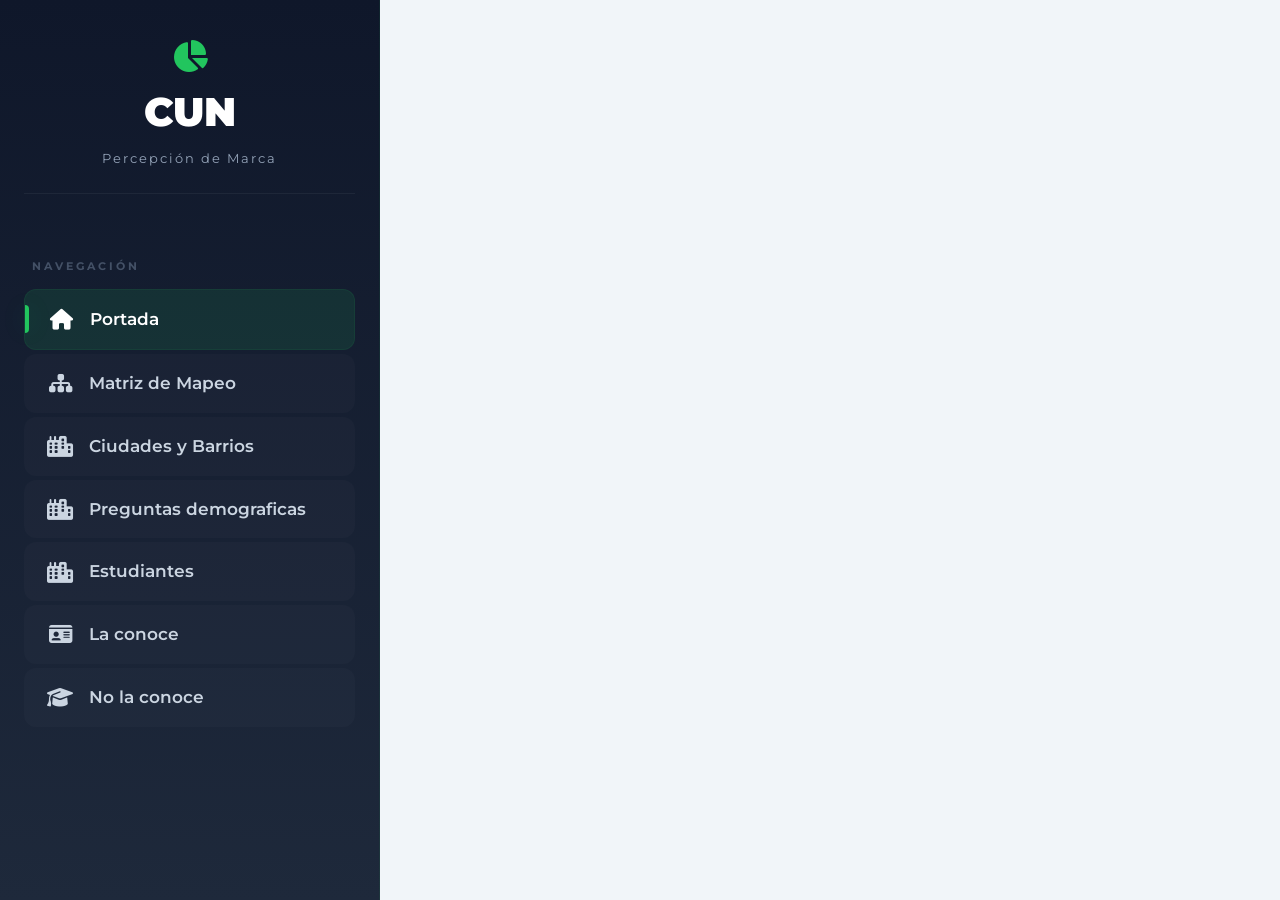
==== components/sidebar.html @ 2bdf956e "primer commit" ====
<!DOCTYPE html>
<html lang="es">
<head>
    <meta charset="UTF-8">
    <meta name="viewport" content="width=device-width, initial-scale=1.0">
    <title>Sidebar - Percepción de Marca</title>
    
    <link rel="preconnect" href="https://fonts.googleapis.com">
    <link rel="preconnect" href="https://fonts.gstatic.com" crossorigin>
    <link href="https://fonts.googleapis.com/css2?family=Montserrat:wght@400;500;600;700;800;900&display=swap" rel="stylesheet">
    <link rel="stylesheet" href="https://cdnjs.cloudflare.com/ajax/libs/font-awesome/6.5.1/css/all.min.css">
    <link rel="stylesheet" href="../css/estilos.css">
</head>
<body>
    <div class="sidebar">
        <div class="brand">
            <i class="fas fa-chart-pie" style="color: var(--cun-green);"></i>
            <span class="cun">CUN</span>
            <span class="sub">Percepción de Marca</span>
        </div>

        <div class="nav-label">Navegación</div>
        
        <a href="../pages/portada.html" target="_parent" class="nav-btn active" data-tab="tab-portada">
            <i class="fas fa-home"></i> Portada
        </a>
        
        <a href="../pages/Matriz_de_mapeo.html" target="_parent" class="nav-btn" data-tab="tab-matriz">
            <i class="fas fa-sitemap"></i> Matriz de Mapeo
        </a>
        <a href="../pages/Ciudades_y_barrios.html" target="_parent" class="nav-btn" data-tab="tab-ciudades">
            <i class="fas fa-city"></i> Ciudades y Barrios
        </a>
        <a href="../pages/Preguntas_demograficas.html" target="_parent" class="nav-btn" data-tab="tab-ciudades">
            <i class="fas fa-city"></i> Preguntas demograficas 
        </a>
        <a href="../pages/Estudiantes.html" target="_parent" class="nav-btn" data-tab="tab-ciudades">
            <i class="fas fa-city"></i> Estudiantes
        </a>
        
        <a href="../pages/La_conoce.html" target="_parent" class="nav-btn" data-tab="tab-demograficas">
            <i class="fas fa-id-card"></i> La conoce
        </a>
        
        <a href="../pages/No_laconoce.html" target="_parent" class="nav-btn" data-tab="tab-estudiantes">
            <i class="fas fa-graduation-cap"></i> No la conoce
        </a>
    </div>
</body>
</html>
---- css/estilos.css ----
/* ============================================================
   IMPORTACIÓN DE FUENTE MONTSERRAT
   ============================================================ */
@import url('https://fonts.googleapis.com/css2?family=Montserrat:wght@400;500;600;700;800;900&display=swap');

/* ============================================================
   VARIABLES GLOBALES
   ============================================================ */
:root {
    --cun-green: #22c55e;
    --cun-green-dark: #166534;
    --cun-gray-dark: #1e293b;
    --white: #ffffff;
    --bg-main: #f1f5f9;
    --text-dark: #0f172a;
    --text-muted: #475569;
    --shadow: 0 4px 20px rgba(0,0,0,0.06);
    --radius: 16px;
    --transition: 0.3s ease;
}

/* ============================================================
   RESET Y BASE
   ============================================================ */
* {
    margin: 0;
    padding: 0;
    box-sizing: border-box;
}

html, body {
    height: 100vh;
    overflow: hidden;
}

body {
    font-family: 'Montserrat', sans-serif;
    font-size: 16px;
    line-height: 1.6;
    background: var(--bg-main);
    color: var(--text-dark);
}

/* ============================================================
   SIDEBAR
   ============================================================ */
.sidebar {
    width: 380px;
    height: 100vh;
    padding: 2.5rem 1.5rem;
    position: fixed;
    top: 0;
    left: 0;
    z-index: 100;
    overflow-y: auto;
    display: flex;
    flex-direction: column;
    background: linear-gradient(180deg, #0f172a, #1e293b);
    border-right: 1px solid rgba(34,197,94,0.08);
}

.sidebar::-webkit-scrollbar {
    width: 4px;
}
.sidebar::-webkit-scrollbar-thumb {
    background: var(--cun-green);
    border-radius: 10px;
}

/* ============================================================
   SIDEBAR IFRAME
   ============================================================ */
.sidebar-iframe {
    width: 380px;
    height: 100vh;
    border: none;
    position: fixed;
    top: 0;
    left: 0;
    z-index: 1000;
}

/* ============================================================
   BRAND
   ============================================================ */
.brand {
    text-align: center;
    margin-bottom: 2.5rem;
    padding-bottom: 1.5rem;
    border-bottom: 1px solid rgba(255,255,255,0.05);
}

.brand .cun {
    font-size: 2.5rem;
    font-weight: 900;
    color: var(--white);
    display: block;
}

.brand .sub {
    display: block;
    font-size: 0.8rem;
    color: #94a3b8;
    font-weight: 400;
    margin-top: 0.3rem;
    letter-spacing: 2px;
}

.brand i {
    font-size: 2rem;
    display: block;
    margin-bottom: 0.5rem;
}

/* ============================================================
   NAVEGACIÓN
   ============================================================ */
.nav-label {
    font-size: 0.7rem;
    color: #64748b;
    margin: 1.5rem 0 0.8rem 0;
    letter-spacing: 3px;
    font-weight: 700;
    text-transform: uppercase;
    padding-left: 0.5rem;
    opacity: 0.6;
}

.nav-btn {
    width: 100%;
    padding: 16px 20px;
    background: rgba(255,255,255,0.02);
    border: none;
    border-radius: 12px;
    color: #cbd5e1;
    text-align: left;
    font-weight: 600;
    cursor: pointer;
    transition: var(--transition);
    font-size: 1.05rem;
    text-decoration: none;
    display: flex;
    align-items: center;
    gap: 0.8rem;
    font-family: 'Montserrat', sans-serif;
    margin-bottom: 4px;
    position: relative;
}

.nav-btn i {
    font-size: 1.3rem;
    width: 32px;
    text-align: center;
    flex-shrink: 0;
}

.nav-btn:hover {
    background: rgba(34,197,94,0.08);
    color: white;
    transform: translateX(4px);
}

.nav-btn.active {
    background: rgba(34,197,94,0.12);
    color: white;
    border: 1px solid rgba(34,197,94,0.08);
}

.nav-btn.active::before {
    content: '';
    position: absolute;
    left: 0;
    top: 50%;
    transform: translateY(-50%);
    width: 4px;
    height: 28px;
    background: var(--cun-green);
    border-radius: 0 4px 4px 0;
    box-shadow: 0 0 25px rgba(34,197,94,0.2);
}

/* ============================================================
   MAIN CONTENT - CON SIDEBAR
   ============================================================ */
.main-content {
    margin-left: 420px;
    flex: 1;
    padding: 3rem 4rem;
    overflow-y: auto;
    height: 100vh;
}

/* ============================================================
   MAIN CONTENT PARA IFRAME
   ============================================================ */
.main-content-iframe {
    margin-left: 420px;
    padding: 3rem 4rem;
    overflow-y: auto;
    height: 100vh;
}

/* ============================================================
   MAIN CONTENT - SIN SIDEBAR
   ============================================================ */
.main-content-full {
    margin-left: 0;
    padding: 3rem 4rem;
    width: 100%;
    max-width: 100%;
    overflow-y: auto;
    height: 100vh;
}

/* ============================================================
   TÍTULOS
   ============================================================ */
.main-title {
    font-size: 3rem;
    font-weight: 900;
    margin-bottom: 2.5rem;
    border-left: 12px solid var(--cun-green);
    padding-left: 30px;
    color: var(--text-dark);
}

.section-subtitle {
    color: var(--cun-green-dark);
    font-weight: 800;
    font-size: 1.5rem;
    margin-bottom: 1rem;
}

/* ============================================================
   TARJETAS Y CONTENEDORES
   ============================================================ */
.card {
    background: white;
    border-radius: var(--radius);
    padding: 2rem;
    box-shadow: var(--shadow);
    border: 1px solid #e2e8f0;
    margin-bottom: 1.5rem;
}

.card h4 {
    font-weight: 700;
    font-size: 1.2rem;
    margin-bottom: 0.5rem;
    color: var(--text-dark);
}

.card p {
    font-size: 1rem;
    color: var(--text-muted);
}

.highlight {
    background: #f0fdf4;
    padding: 1.5rem 2rem;
    border-radius: 12px;
    border-left: 4px solid var(--cun-green);
    margin: 1.5rem 0;
}

.highlight strong {
    color: var(--cun-green-dark);
}

.highlight ul {
    padding-left: 1.5rem;
    color: var(--text-muted);
}

.highlight ul li {
    margin-bottom: 0.3rem;
}

/* ============================================================
   BADGES
   ============================================================ */
.badge {
    display: inline-block;
    background: var(--cun-green);
    color: white;
    font-size: 0.8rem;
    font-weight: 700;
    padding: 0.2rem 0.8rem;
    border-radius: 20px;
    margin-right: 0.3rem;
}

.badge-neutral {
    background: #64748b;
    color: white;
}

.badge-pos {
    background: #059669;
    color: white;
}

.badge-warn {
    background: #d97706;
    color: white;
}

.badge-critico {
    background: #dc2626;
    color: white;
}

.badge-pilar {
    background: var(--cun-green);
    color: white;
    padding: 0.15rem 0.6rem;
    border-radius: 12px;
    font-size: 0.7rem;
}

/* ============================================================
   BOTONES
   ============================================================ */
.btn {
    background: var(--cun-green);
    color: white;
    border: none;
    padding: 14px 36px;
    border-radius: 12px;
    font-weight: 700;
    font-size: 1.1rem;
    cursor: pointer;
    transition: background 0.2s;
    font-family: 'Montserrat', sans-serif;
}

.btn:hover {
    background: var(--cun-green-dark);
}

/* ============================================================
   TABLAS
   ============================================================ */
.table-wrapper {
    overflow-x: auto;
    margin: 1rem 0;
}

.table-custom {
    width: 100%;
    border-collapse: collapse;
    font-size: 0.95rem;
    background: white;
    border-radius: 8px;
    overflow: hidden;
}

.table-custom th {
    background: var(--cun-gray-dark);
    color: white;
    padding: 12px 16px;
    text-align: left;
    font-weight: 700;
}

.table-custom td {
    padding: 12px 16px;
    border-bottom: 1px solid #e2e8f0;
}

.table-custom tr:hover {
    background: #f8fafc;
}

/* ============================================================
   REFERENCIAS
   ============================================================ */
.referencia {
    font-size: 0.9rem;
    line-height: 1.8;
    margin-bottom: 0.5rem;
    padding-left: 0;
}

.referencia em {
    font-style: italic;
}

/* ============================================================
   RESPONSIVE
   ============================================================ */
@media (max-width: 1200px) {
    .sidebar { width: 320px; }
    .sidebar-iframe { width: 320px; }
    .main-content { margin-left: 360px; padding: 2rem; }
    .main-content-iframe { margin-left: 360px; padding: 2rem; }
    .main-title { font-size: 2.5rem; }
}

@media (max-width: 900px) {
    .sidebar { width: 280px; padding: 1.5rem 1rem; }
    .sidebar-iframe { width: 280px; }
    .main-content { margin-left: 300px; padding: 1.5rem; }
    .main-content-iframe { margin-left: 300px; padding: 1.5rem; }
    .main-title { font-size: 2rem; }
}

@media (max-width: 768px) {
    .sidebar {
        width: 100%;
        height: auto;
        position: relative;
        padding: 1rem;
        min-height: 100vh;
    }
    .sidebar-iframe {
        width: 100%;
        height: auto;
        position: relative;
        min-height: 60px;
    }
    .main-content {
        margin-left: 0;
        padding: 1.2rem;
        height: auto;
    }
    .main-content-iframe {
        margin-left: 0;
        padding: 1.2rem;
        height: auto;
    }
    .main-content-full {
        padding: 1.2rem;
        height: auto;
    }
    .main-title {
        font-size: 1.8rem;
        padding-left: 20px;
        border-left-width: 8px;
    }
    .card { padding: 1.2rem; }
    .highlight { padding: 1rem; }
    .table-custom { font-size: 0.8rem; }
    .table-custom th, .table-custom td { padding: 8px 10px; }
}

@media (max-width: 480px) {
    .main-title { font-size: 1.5rem; }
    .btn { padding: 0.7rem 1.5rem; font-size: 0.9rem; }
}
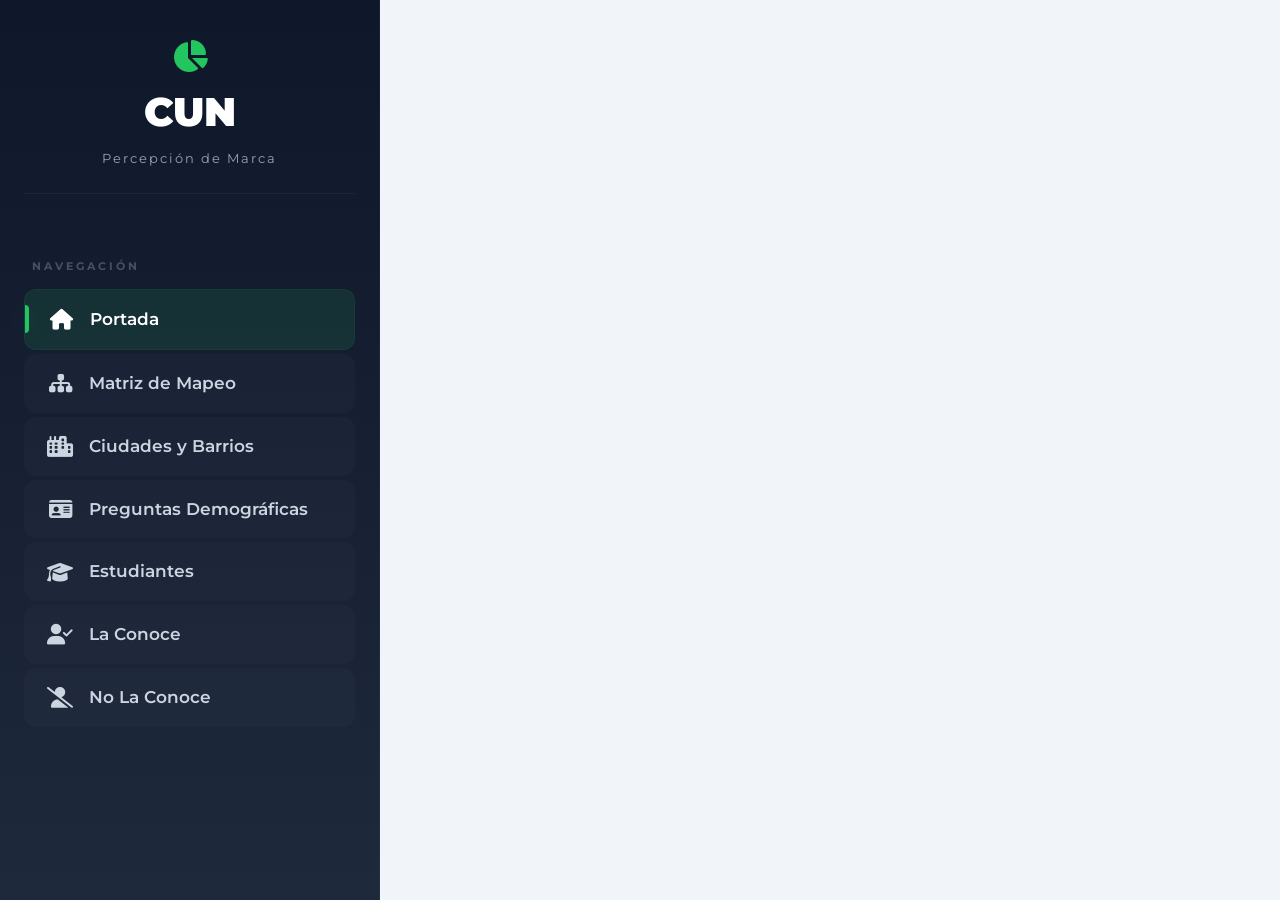
==== commit 6169ca04: "gande" ====
--- a/components/sidebar.html
+++ b/components/sidebar.html
@@ -28,22 +28,25 @@
         <a href="../pages/Matriz_de_mapeo.html" target="_parent" class="nav-btn" data-tab="tab-matriz">
             <i class="fas fa-sitemap"></i> Matriz de Mapeo
         </a>
+        
         <a href="../pages/Ciudades_y_barrios.html" target="_parent" class="nav-btn" data-tab="tab-ciudades">
             <i class="fas fa-city"></i> Ciudades y Barrios
         </a>
-        <a href="../pages/Preguntas_demograficas.html" target="_parent" class="nav-btn" data-tab="tab-ciudades">
-            <i class="fas fa-city"></i> Preguntas demograficas 
-        </a>
-        <a href="../pages/Estudiantes.html" target="_parent" class="nav-btn" data-tab="tab-ciudades">
-            <i class="fas fa-city"></i> Estudiantes
+        
+        <a href="../pages/Preguntas_demograficas.html" target="_parent" class="nav-btn" data-tab="tab-demograficas">
+            <i class="fas fa-id-card"></i> Preguntas Demográficas
         </a>
         
-        <a href="../pages/La_conoce.html" target="_parent" class="nav-btn" data-tab="tab-demograficas">
-            <i class="fas fa-id-card"></i> La conoce
+        <a href="../pages/Estudiantes.html" target="_parent" class="nav-btn" data-tab="tab-estudiantes">
+            <i class="fas fa-graduation-cap"></i> Estudiantes
         </a>
         
-        <a href="../pages/No_laconoce.html" target="_parent" class="nav-btn" data-tab="tab-estudiantes">
-            <i class="fas fa-graduation-cap"></i> No la conoce
+        <a href="../pages/La_conoce.html" target="_parent" class="nav-btn" data-tab="tab-la-conoce">
+            <i class="fas fa-user-check"></i> La Conoce
+        </a>
+        
+        <a href="../pages/No_laconoce.html" target="_parent" class="nav-btn" data-tab="tab-no-conoce">
+            <i class="fas fa-user-slash"></i> No La Conoce
         </a>
     </div>
 </body>
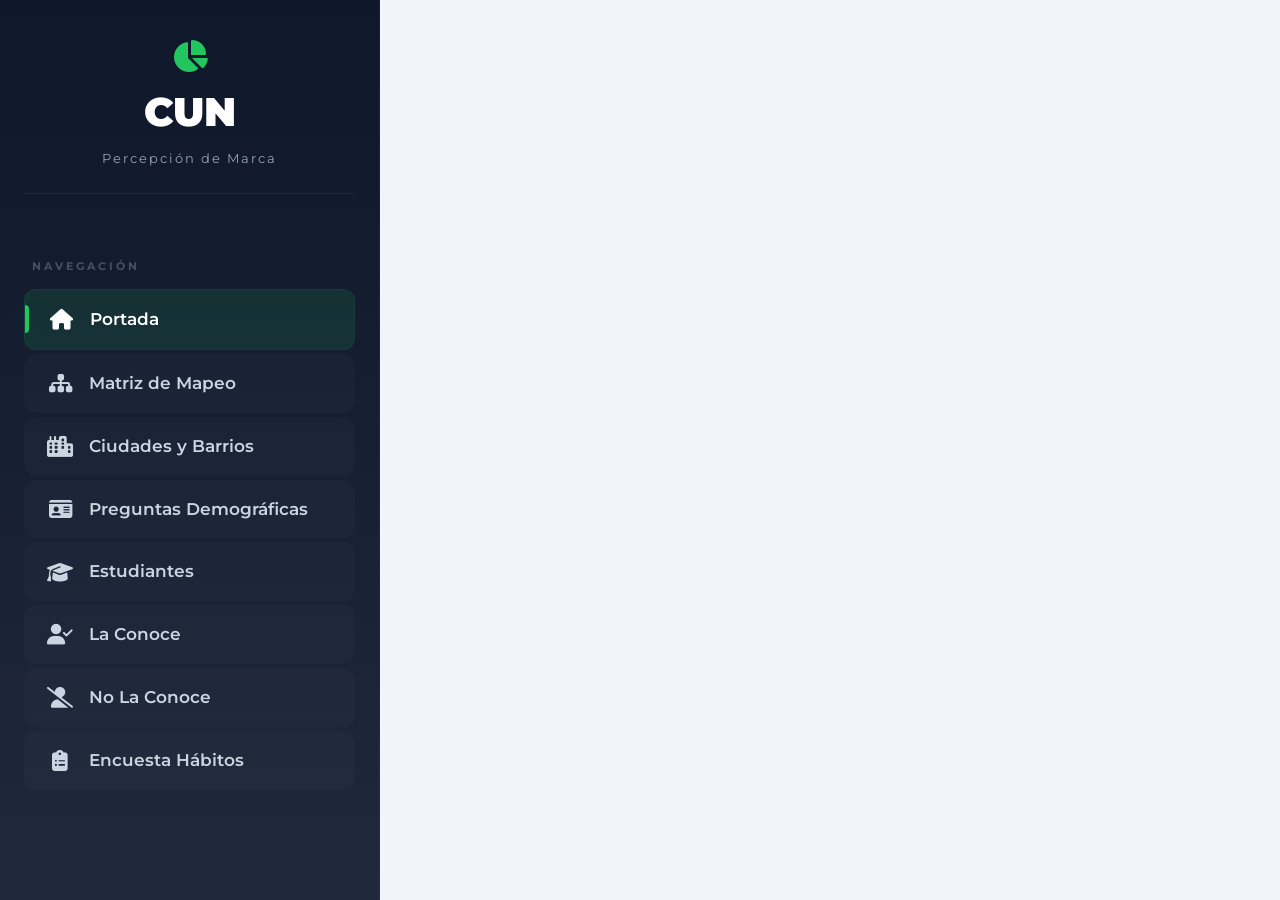
==== commit 27d76b2d: "corregi portada" ====
--- a/components/sidebar.html
+++ b/components/sidebar.html
@@ -21,32 +21,36 @@
 
         <div class="nav-label">Navegación</div>
         
-        <a href="../pages/portada.html" target="_parent" class="nav-btn active" data-tab="tab-portada">
+        <a href="../index.html" target="_top" class="nav-btn active">
             <i class="fas fa-home"></i> Portada
         </a>
         
-        <a href="../pages/Matriz_de_mapeo.html" target="_parent" class="nav-btn" data-tab="tab-matriz">
+        <a href="../pages/Matriz_de_mapeo.html" target="_top" class="nav-btn">
             <i class="fas fa-sitemap"></i> Matriz de Mapeo
         </a>
         
-        <a href="../pages/Ciudades_y_barrios.html" target="_parent" class="nav-btn" data-tab="tab-ciudades">
+        <a href="../pages/Ciudades_y_barrios.html" target="_top" class="nav-btn">
             <i class="fas fa-city"></i> Ciudades y Barrios
         </a>
         
-        <a href="../pages/Preguntas_demograficas.html" target="_parent" class="nav-btn" data-tab="tab-demograficas">
+        <a href="../pages/Preguntas_demograficas.html" target="_top" class="nav-btn">
             <i class="fas fa-id-card"></i> Preguntas Demográficas
         </a>
         
-        <a href="../pages/Estudiantes.html" target="_parent" class="nav-btn" data-tab="tab-estudiantes">
+        <a href="../pages/Estudiantes.html" target="_top" class="nav-btn">
             <i class="fas fa-graduation-cap"></i> Estudiantes
         </a>
         
-        <a href="../pages/La_conoce.html" target="_parent" class="nav-btn" data-tab="tab-la-conoce">
+        <a href="../pages/La_conoce.html" target="_top" class="nav-btn">
             <i class="fas fa-user-check"></i> La Conoce
         </a>
         
-        <a href="../pages/No_laconoce.html" target="_parent" class="nav-btn" data-tab="tab-no-conoce">
+        <a href="../pages/No_laconoce.html" target="_top" class="nav-btn">
             <i class="fas fa-user-slash"></i> No La Conoce
+        </a>
+
+        <a href="../pages/habitosConstumbres/index_habitos.html" target="_top" class="nav-btn">
+            <i class="fas fa-clipboard-list"></i> Encuesta Hábitos
         </a>
     </div>
 </body>
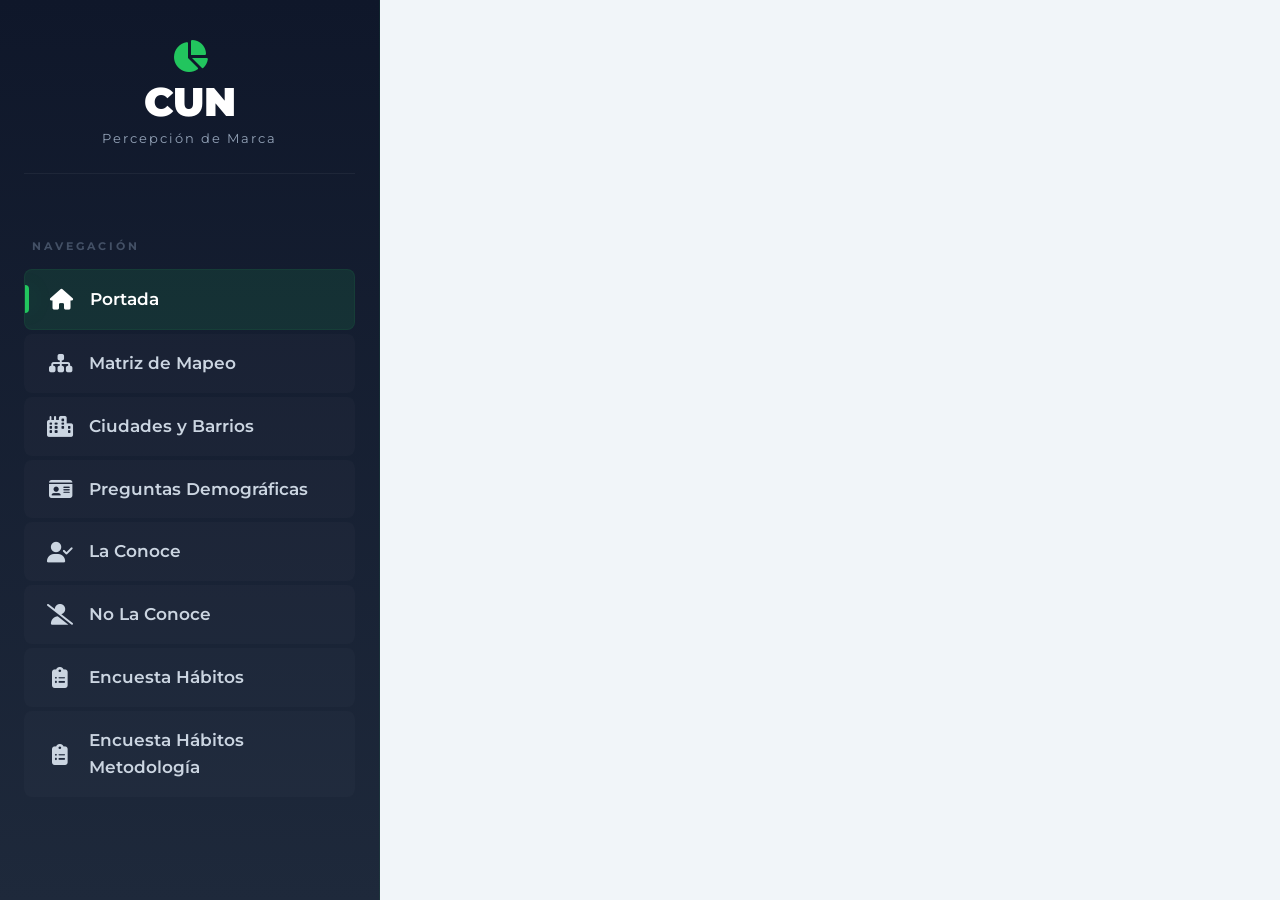
==== commit 889cf793: "agrego encuesta NPS y corrijo tabla matriz" ====
--- a/components/sidebar.html
+++ b/components/sidebar.html
@@ -36,21 +36,19 @@
         <a href="../pages/Preguntas_demograficas.html" target="_top" class="nav-btn">
             <i class="fas fa-id-card"></i> Preguntas Demográficas
         </a>
-        
-        <a href="../pages/Estudiantes.html" target="_top" class="nav-btn">
-            <i class="fas fa-graduation-cap"></i> Estudiantes
-        </a>
-        
         <a href="../pages/La_conoce.html" target="_top" class="nav-btn">
             <i class="fas fa-user-check"></i> La Conoce
         </a>
-        
         <a href="../pages/No_laconoce.html" target="_top" class="nav-btn">
             <i class="fas fa-user-slash"></i> No La Conoce
+        
+
+
+        <a href="/pages/gustos_tendencias/index_gustos.html" target="_top" class="nav-btn">
+            <i class="fas fa-clipboard-list"></i> Encuesta Hábitos
         </a>
-
-        <a href="../pages/habitosConstumbres/index_habitos.html" target="_top" class="nav-btn">
-            <i class="fas fa-clipboard-list"></i> Encuesta Hábitos
+        <a href="/pages/gustos_tendencias/metodologia_habitos.html" target="_top" class="nav-btn">
+            <i class="fas fa-clipboard-list"></i> Encuesta Hábitos Metodología 
         </a>
     </div>
 </body>
--- a/css/estilos.css
+++ b/css/estilos.css
@@ -7,61 +7,129 @@
    VARIABLES GLOBALES
    ============================================================ */
 :root {
+    /* Colores CUN */
     --cun-green: #22c55e;
     --cun-green-dark: #166534;
+    --cun-green-darker: #0f4d28;
+    --cun-green-light: #e4f6ef;
+    --cun-green-soft: #008f68;
+    --cun-green-accent: #009b71;
+
+    /* Neutros */
     --cun-gray-dark: #1e293b;
+    --cun-gray-darker: #0f172a;
     --white: #ffffff;
     --bg-main: #f1f5f9;
     --text-dark: #0f172a;
     --text-muted: #475569;
-    --shadow: 0 4px 20px rgba(0,0,0,0.06);
+    --text-light: #94a3b8;
+
+    /* Feedback */
+    --color-warning: #d97706;
+    --color-danger: #dc2626;
+    --color-success: #059669;
+    --color-info: #64748b;
+
+    /* UI */
+    --shadow-sm: 0 2px 8px rgba(0, 0, 0, 0.04);
+    --shadow: 0 4px 20px rgba(0, 0, 0, 0.06);
+    --shadow-md: 0 15px 45px rgba(20, 50, 40, 0.08);
+    --shadow-lg: 0 25px 60px rgba(20, 50, 40, 0.13);
+    --shadow-green: 0 4px 25px rgba(34, 197, 94, 0.2);
+    --shadow-green-lg: 0 8px 40px rgba(34, 197, 94, 0.3);
+
+    --radius-sm: 8px;
     --radius: 16px;
+    --radius-lg: 25px;
+    --radius-full: 999px;
+
     --transition: 0.3s ease;
+    --transition-slow: 0.35s ease;
+    --transition-smooth: 0.25s ease-out;
+
+    /* Espaciados */
+    --sidebar-width: 380px;
+    --sidebar-gap: 40px;
+    --content-margin: 420px;
 }
 
 /* ============================================================
    RESET Y BASE
    ============================================================ */
-* {
+*,
+*::before,
+*::after {
     margin: 0;
     padding: 0;
     box-sizing: border-box;
 }
 
-html, body {
-    height: 100vh;
-    overflow: hidden;
+html {
+    scroll-behavior: smooth;
+    -webkit-text-size-adjust: 100%;
 }
 
 body {
-    font-family: 'Montserrat', sans-serif;
+    font-family: 'Montserrat', system-ui, -apple-system, sans-serif;
     font-size: 16px;
     line-height: 1.6;
     background: var(--bg-main);
     color: var(--text-dark);
+    min-height: 100vh;
+    overflow-x: hidden;
+    overflow-y: auto;
+    -webkit-font-smoothing: antialiased;
+    -moz-osx-font-smoothing: grayscale;
+}
+
+/* Imágenes responsivas por defecto */
+img, svg, video {
+    max-width: 100%;
+    height: auto;
+    display: block;
+}
+
+/* ============================================================
+   ACCESIBILIDAD - REDUCIR MOVIMIENTO
+   ============================================================ */
+@media (prefers-reduced-motion: reduce) {
+    *,
+    *::before,
+    *::after {
+        animation-duration: 0.01ms !important;
+        animation-iteration-count: 1 !important;
+        transition-duration: 0.01ms !important;
+        scroll-behavior: auto !important;
+    }
 }
 
 /* ============================================================
    SIDEBAR
    ============================================================ */
 .sidebar {
-    width: 380px;
+    width: var(--sidebar-width);
     height: 100vh;
     padding: 2.5rem 1.5rem;
     position: fixed;
-    top: 0;
-    left: 0;
+    inset: 0 auto 0 0;
     z-index: 100;
     overflow-y: auto;
     display: flex;
     flex-direction: column;
     background: linear-gradient(180deg, #0f172a, #1e293b);
-    border-right: 1px solid rgba(34,197,94,0.08);
+    border-right: 1px solid rgba(34, 197, 94, 0.08);
+    scrollbar-width: thin;
+    scrollbar-color: var(--cun-green) transparent;
 }
 
 .sidebar::-webkit-scrollbar {
     width: 4px;
 }
+
+.sidebar::-webkit-scrollbar-track {
+    background: transparent;
+}
+
 .sidebar::-webkit-scrollbar-thumb {
     background: var(--cun-green);
     border-radius: 10px;
@@ -71,12 +139,11 @@
    SIDEBAR IFRAME
    ============================================================ */
 .sidebar-iframe {
-    width: 380px;
+    width: var(--sidebar-width);
     height: 100vh;
     border: none;
     position: fixed;
-    top: 0;
-    left: 0;
+    inset: 0 auto 0 0;
     z-index: 1000;
 }
 
@@ -87,7 +154,7 @@
     text-align: center;
     margin-bottom: 2.5rem;
     padding-bottom: 1.5rem;
-    border-bottom: 1px solid rgba(255,255,255,0.05);
+    border-bottom: 1px solid rgba(255, 255, 255, 0.05);
 }
 
 .brand .cun {
@@ -95,12 +162,13 @@
     font-weight: 900;
     color: var(--white);
     display: block;
+    line-height: 1.1;
 }
 
 .brand .sub {
     display: block;
     font-size: 0.8rem;
-    color: #94a3b8;
+    color: var(--text-light);
     font-weight: 400;
     margin-top: 0.3rem;
     letter-spacing: 2px;
@@ -118,20 +186,19 @@
 .nav-label {
     font-size: 0.7rem;
     color: #64748b;
-    margin: 1.5rem 0 0.8rem 0;
+    margin: 1.5rem 0 0.8rem 0.5rem;
     letter-spacing: 3px;
     font-weight: 700;
     text-transform: uppercase;
-    padding-left: 0.5rem;
     opacity: 0.6;
 }
 
 .nav-btn {
     width: 100%;
     padding: 16px 20px;
-    background: rgba(255,255,255,0.02);
+    background: rgba(255, 255, 255, 0.02);
     border: none;
-    border-radius: 12px;
+    border-radius: var(--radius-sm);
     color: #cbd5e1;
     text-align: left;
     font-weight: 600;
@@ -145,6 +212,7 @@
     font-family: 'Montserrat', sans-serif;
     margin-bottom: 4px;
     position: relative;
+    overflow: hidden;
 }
 
 .nav-btn i {
@@ -155,15 +223,20 @@
 }
 
 .nav-btn:hover {
-    background: rgba(34,197,94,0.08);
-    color: white;
+    background: rgba(34, 197, 94, 0.08);
+    color: var(--white);
     transform: translateX(4px);
 }
 
+.nav-btn:focus-visible {
+    outline: 2px solid var(--cun-green);
+    outline-offset: 2px;
+}
+
 .nav-btn.active {
-    background: rgba(34,197,94,0.12);
-    color: white;
-    border: 1px solid rgba(34,197,94,0.08);
+    background: rgba(34, 197, 94, 0.12);
+    color: var(--white);
+    border: 1px solid rgba(34, 197, 94, 0.08);
 }
 
 .nav-btn.active::before {
@@ -176,28 +249,20 @@
     height: 28px;
     background: var(--cun-green);
     border-radius: 0 4px 4px 0;
-    box-shadow: 0 0 25px rgba(34,197,94,0.2);
+    box-shadow: 0 0 25px rgba(34, 197, 94, 0.2);
 }
 
 /* ============================================================
    MAIN CONTENT - CON SIDEBAR
    ============================================================ */
-.main-content {
-    margin-left: 420px;
+.main-content,
+.main-content-iframe {
+    margin-left: var(--content-margin);
     flex: 1;
     padding: 3rem 4rem;
-    overflow-y: auto;
-    height: 100vh;
-}
-
-/* ============================================================
-   MAIN CONTENT PARA IFRAME
-   ============================================================ */
-.main-content-iframe {
-    margin-left: 420px;
-    padding: 3rem 4rem;
-    overflow-y: auto;
-    height: 100vh;
+    min-height: 100vh;
+    height: auto;
+    overflow: visible;
 }
 
 /* ============================================================
@@ -208,20 +273,22 @@
     padding: 3rem 4rem;
     width: 100%;
     max-width: 100%;
-    overflow-y: auto;
-    height: 100vh;
+    min-height: 100vh;
+    height: auto;
+    overflow: visible;
 }
 
 /* ============================================================
    TÍTULOS
    ============================================================ */
 .main-title {
-    font-size: 3rem;
+    font-size: clamp(1.8rem, 3.5vw, 3rem);
     font-weight: 900;
     margin-bottom: 2.5rem;
     border-left: 12px solid var(--cun-green);
     padding-left: 30px;
     color: var(--text-dark);
+    line-height: 1.15;
 }
 
 .section-subtitle {
@@ -235,12 +302,18 @@
    TARJETAS Y CONTENEDORES
    ============================================================ */
 .card {
-    background: white;
+    background: var(--white);
     border-radius: var(--radius);
     padding: 2rem;
     box-shadow: var(--shadow);
     border: 1px solid #e2e8f0;
     margin-bottom: 1.5rem;
+    transition: box-shadow var(--transition), transform var(--transition);
+}
+
+.card:hover {
+    box-shadow: var(--shadow-md);
+    transform: translateY(-2px);
 }
 
 .card h4 {
@@ -258,7 +331,7 @@
 .highlight {
     background: #f0fdf4;
     padding: 1.5rem 2rem;
-    border-radius: 12px;
+    border-radius: var(--radius-sm);
     border-left: 4px solid var(--cun-green);
     margin: 1.5rem 0;
 }
@@ -277,65 +350,73 @@
 }
 
 /* ============================================================
-   BADGES
-   ============================================================ */
-.badge {
+   BADGES - UNIFICADOS
+   ============================================================ */
+.badge,
+.badge-neutral,
+.badge-pos,
+.badge-warn,
+.badge-critico,
+.badge-pilar {
     display: inline-block;
-    background: var(--cun-green);
-    color: white;
+    color: var(--white);
     font-size: 0.8rem;
     font-weight: 700;
     padding: 0.2rem 0.8rem;
-    border-radius: 20px;
+    border-radius: var(--radius-full);
     margin-right: 0.3rem;
-}
-
-.badge-neutral {
-    background: #64748b;
-    color: white;
-}
-
-.badge-pos {
-    background: #059669;
-    color: white;
-}
-
-.badge-warn {
-    background: #d97706;
-    color: white;
-}
-
-.badge-critico {
-    background: #dc2626;
-    color: white;
-}
+    line-height: 1.4;
+    vertical-align: middle;
+}
+
+.badge { background: var(--cun-green); }
+.badge-neutral { background: var(--color-info); }
+.badge-pos { background: var(--color-success); }
+.badge-warn { background: var(--color-warning); }
+.badge-critico { background: var(--color-danger); }
 
 .badge-pilar {
     background: var(--cun-green);
-    color: white;
     padding: 0.15rem 0.6rem;
     border-radius: 12px;
     font-size: 0.7rem;
 }
 
 /* ============================================================
-   BOTONES
+   BOTONES - UNIFICADOS CON VARIANTES
    ============================================================ */
 .btn {
+    display: inline-flex;
+    align-items: center;
+    justify-content: center;
+    gap: 0.5rem;
+    padding: 14px 36px;
+    border-radius: var(--radius-sm);
+    font-weight: 700;
+    font-size: 1.05rem;
+    cursor: pointer;
+    transition: background var(--transition), transform var(--transition), box-shadow var(--transition);
+    font-family: 'Montserrat', sans-serif;
+    text-decoration: none;
+    border: none;
+    line-height: 1.2;
+    user-select: none;
+    -webkit-tap-highlight-color: transparent;
+}
+
+.btn:focus-visible {
+    outline: 2px solid var(--cun-green);
+    outline-offset: 3px;
+}
+
+.btn-primary {
     background: var(--cun-green);
-    color: white;
-    border: none;
-    padding: 14px 36px;
-    border-radius: 12px;
-    font-weight: 700;
-    font-size: 1.1rem;
-    cursor: pointer;
-    transition: background 0.2s;
-    font-family: 'Montserrat', sans-serif;
-}
-
-.btn:hover {
+    color: var(--white);
+}
+
+.btn-primary:hover {
     background: var(--cun-green-dark);
+    transform: translateY(-2px);
 }
 
 /* ============================================================
@@ -344,20 +425,21 @@
 .table-wrapper {
     overflow-x: auto;
     margin: 1rem 0;
+    -webkit-overflow-scrolling: touch;
 }
 
 .table-custom {
     width: 100%;
     border-collapse: collapse;
     font-size: 0.95rem;
-    background: white;
-    border-radius: 8px;
+    background: var(--white);
+    border-radius: var(--radius-sm);
     overflow: hidden;
 }
 
 .table-custom th {
     background: var(--cun-gray-dark);
-    color: white;
+    color: var(--white);
     padding: 12px 16px;
     text-align: left;
     font-weight: 700;
@@ -379,7 +461,6 @@
     font-size: 0.9rem;
     line-height: 1.8;
     margin-bottom: 0.5rem;
-    padding-left: 0;
 }
 
 .referencia em {
@@ -387,64 +468,759 @@
 }
 
 /* ============================================================
-   RESPONSIVE
+   SECCIÓN TAMAÑO DE MUESTRA
+   ============================================================ */
+.sample-size-section {
+    position: relative;
+    overflow: visible;
+    padding: 100px 30px;
+    background: #f6f8f7;
+    color: #18221e;
+    isolation: isolate; /* ✅ Mejor control de stacking */
+}
+
+.sample-container {
+    position: relative;
+    z-index: 2;
+    max-width: 1200px;
+    margin: auto;
+}
+
+/* ============================================================
+   ELEMENTOS FLOTANTES
+   ============================================================ */
+.sample-floating-orb {
+    position: absolute;
+    border-radius: 50%;
+    pointer-events: none;
+    filter: blur(2px);
+    opacity: 0.18;
+    transition: transform var(--transition-smooth);
+    z-index: 1;
+    will-change: transform;
+}
+
+.orb-1 {
+    width: 260px;
+    height: 260px;
+    background: #00a878;
+    top: 100px;
+    left: -100px;
+}
+
+.orb-2 {
+    width: 200px;
+    height: 200px;
+    background: #7adbbd;
+    bottom: 100px;
+    right: -80px;
+}
+
+/* ============================================================
+   HEADER
+   ============================================================ */
+.sample-header {
+    text-align: center;
+    margin-bottom: 60px;
+}
+
+.sample-label {
+    display: inline-block;
+    margin-bottom: 15px;
+    font-size: 12px;
+    font-weight: 800;
+    letter-spacing: 2px;
+    color: var(--cun-green-soft);
+}
+
+.sample-header h2 {
+    margin: 0;
+    font-size: clamp(32px, 5vw, 58px);
+    line-height: 1.05;
+    font-weight: 800;
+}
+
+.sample-header h2 span {
+    color: var(--cun-green-accent);
+}
+
+.sample-header p {
+    max-width: 700px;
+    margin: 20px auto 0;
+    font-size: 17px;
+    line-height: 1.7;
+    color: #65716c;
+}
+
+/* ============================================================
+   CARDS
+   ============================================================ */
+.sample-card {
+    position: relative;
+    display: grid;
+    grid-template-columns: 80px 1fr;
+    gap: 25px;
+    padding: 45px;
+    margin-bottom: 30px;
+    background: rgba(255, 255, 255, 0.88);
+    backdrop-filter: blur(8px); /* ✅ Efecto vidrio */
+    -webkit-backdrop-filter: blur(8px);
+    border: 1px solid rgba(0, 0, 0, 0.06);
+    border-radius: var(--radius-lg);
+    box-shadow: var(--shadow-md);
+    transition: transform var(--transition-slow), box-shadow var(--transition-slow);
+    will-change: transform;
+}
+
+.sample-card:hover {
+    transform: translateY(-7px);
+    box-shadow: var(--shadow-lg);
+}
+
+.sample-number {
+    display: flex;
+    align-items: center;
+    justify-content: center;
+    width: 55px;
+    height: 55px;
+    border-radius: var(--radius);
+    background: var(--cun-green-light);
+    color: var(--cun-green-soft);
+    font-weight: 800;
+    font-size: 15px;
+}
+
+.sample-card h3 {
+    margin-top: 0;
+    margin-bottom: 25px;
+    font-size: 27px;
+}
+
+.sample-card h4 {
+    margin-top: 30px;
+    margin-bottom: 18px;
+}
+
+.sample-card p {
+    color: #59655f;
+    line-height: 1.75;
+}
+
+/* ============================================================
+   FÓRMULAS
+   ============================================================ */
+.formula-box {
+    display: flex;
+    justify-content: center;
+    align-items: center;
+    padding: 40px;
+    margin: 25px 0;
+    background: #f0f8f5;
+    border-radius: var(--radius);
+    overflow-x: auto;
+    -webkit-overflow-scrolling: touch;
+}
+
+.formula {
+    display: flex;
+    align-items: center;
+    gap: 12px;
+    font-family: 'Georgia', serif;
+    font-size: 30px;
+    white-space: nowrap;
+}
+
+.fraction {
+    display: inline-flex;
+    flex-direction: column;
+    text-align: center;
+    vertical-align: middle;
+}
+
+.numerator {
+    padding: 0 15px 7px;
+    border-bottom: 2px solid currentColor;
+}
+
+.denominator {
+    padding: 7px 15px 0;
+}
+
+/* ============================================================
+   VARIABLES
+   ============================================================ */
+.variables-grid {
+    display: grid;
+    grid-template-columns: repeat(auto-fit, minmax(200px, 1fr)); /* ✅ Más flexible */
+    gap: 15px;
+}
+
+.variable {
+    padding: 20px;
+    background: #fafcfb;
+    border: 1px solid #e6ebe8;
+    border-radius: var(--radius);
+    transition: transform var(--transition-smooth);
+}
+
+.variable:hover {
+    transform: translateY(-4px);
+}
+
+.variable strong {
+    font-size: 23px;
+    color: var(--cun-green-soft);
+}
+
+.variable p {
+    margin-bottom: 0;
+    font-size: 14px;
+}
+
+/* ============================================================
+   POBLACIÓN
+   ============================================================ */
+.population-highlight {
+    display: flex;
+    align-items: baseline;
+    gap: 12px;
+    padding: 25px;
+    margin: 25px 0;
+    border-radius: 18px;
+    background: var(--cun-green-soft);
+    color: var(--white);
+    flex-wrap: wrap;
+}
+
+.population-highlight span {
+    font-size: 18px;
+}
+
+.population-highlight strong {
+    font-size: clamp(32px, 4vw, 42px); /* ✅ Responsive */
+}
+
+.population-highlight small {
+    opacity: 0.8;
+}
+
+/* ============================================================
+   PARÁMETROS
+   ============================================================ */
+.parameters {
+    display: flex;
+    flex-wrap: wrap;
+    gap: 10px;
+    margin: 25px 0;
+}
+
+.parameters span {
+    padding: 10px 15px;
+    border-radius: var(--radius-full);
+    background: #eef5f2;
+    color: #43514b;
+    font-size: 14px;
+    transition: background var(--transition);
+}
+
+.parameters span:hover {
+    background: var(--cun-green-light);
+}
+
+/* ============================================================
+   CÁLCULO
+   ============================================================ */
+.calculation-box {
+    padding: 30px;
+    background: #17211d;
+    color: var(--white);
+    border-radius: var(--radius);
+    overflow-x: auto;
+    -webkit-overflow-scrolling: touch;
+}
+
+.calculation-step {
+    margin: 20px 0;
+    font-family: 'Georgia', serif;
+    font-size: 20px;
+    text-align: center;
+}
+
+/* ============================================================
+   RESULTADO
+   ============================================================ */
+.result-box {
+    display: flex;
+    flex-direction: column;
+    align-items: center;
+    justify-content: center;
+    margin-top: 30px;
+    padding: 35px;
+    background: #e3f7ef;
+    border-radius: var(--radius);
+    text-align: center;
+}
+
+.result-label {
+    font-size: 12px;
+    font-weight: 800;
+    letter-spacing: 2px;
+    color: var(--cun-green-soft);
+}
+
+.result-number {
+    margin-top: 5px;
+    font-size: clamp(48px, 8vw, 65px); /* ✅ Responsive */
+    font-weight: 900;
+    color: var(--cun-green-soft);
+    line-height: 1;
+}
+
+.result-unit {
+    font-size: 15px;
+    color: #5b6862;
+}
+
+/* ============================================================
+   METODOLOGÍA
+   ============================================================ */
+.methodology-grid {
+    display: flex;
+    flex-direction: column;
+    gap: 20px;
+}
+
+.methodology-item {
+    display: grid;
+    grid-template-columns: 55px 1fr;
+    gap: 20px;
+    padding: 25px;
+    border-radius: 18px;
+    background: #fafcfb;
+    border: 1px solid #e7ece9;
+    transition: transform var(--transition);
+}
+
+.methodology-item:hover {
+    transform: translateX(8px);
+}
+
+.methodology-icon {
+    display: flex;
+    align-items: center;
+    justify-content: center;
+    width: 45px;
+    height: 45px;
+    border-radius: 13px;
+    background: #dff4eb;
+    color: var(--cun-green-soft);
+    font-weight: 800;
+}
+
+.methodology-item h4 {
+    margin: 0 0 8px;
+    font-size: 18px;
+}
+
+.methodology-item p {
+    margin: 5px 0;
+}
+
+/* ============================================================
+   CONCLUSIÓN
+   ============================================================ */
+.sample-conclusion {
+    padding: 40px;
+    margin-top: 45px;
+    text-align: center;
+    border-radius: var(--radius-lg);
+    background: linear-gradient(135deg, var(--cun-green-soft), #006d51);
+    color: var(--white);
+    box-shadow: 0 20px 50px rgba(0, 120, 85, 0.2);
+}
+
+.sample-conclusion > span {
+    font-size: 12px;
+    font-weight: 800;
+    letter-spacing: 2px;
+    opacity: 0.75;
+}
+
+.sample-conclusion p {
+    max-width: 800px;
+    margin: 15px auto 0;
+    line-height: 1.7;
+    font-size: 18px;
+}
+
+/* ============================================================
+   ANIMACIONES
+   ============================================================ */
+@keyframes fadeInUp {
+    from { opacity: 0; transform: translateY(40px); }
+    to { opacity: 1; transform: translateY(0); }
+}
+
+@keyframes float {
+    0%, 100% { transform: translateY(0); }
+    50% { transform: translateY(-20px); }
+}
+
+@keyframes pulse {
+    0%, 100% { transform: scale(1); opacity: 0.6; }
+    50% { transform: scale(1.05); opacity: 1; }
+}
+
+@keyframes gradientMove {
+    0%, 100% { background-position: 0% 50%; }
+    50% { background-position: 100% 50%; }
+}
+
+.animate-fadeUp { animation: fadeInUp 1s ease forwards; }
+.animate-float { animation: float 3s ease-in-out infinite; }
+.animate-pulse { animation: pulse 2s ease-in-out infinite; }
+
+.delay-1 { animation-delay: 0.2s; opacity: 0; }
+.delay-2 { animation-delay: 0.4s; opacity: 0; }
+.delay-3 { animation-delay: 0.6s; opacity: 0; }
+.delay-4 { animation-delay: 0.8s; opacity: 0; }
+
+/* ============================================================
+   PORTADA - HERO (SCOPED a .hero para evitar conflictos)
+   ============================================================ */
+.hero {
+    display: flex;
+    align-items: center;
+    justify-content: space-between;
+    gap: 3rem;
+    padding: 3rem 0 2rem;
+    min-height: 80vh;
+}
+
+.hero-text { flex: 1; }
+
+.hero-text .badge {
+    display: inline-block;
+    background: rgba(34, 197, 94, 0.12);
+    color: var(--cun-green);
+    padding: 0.3rem 1.2rem;
+    border-radius: var(--radius-full);
+    font-size: 0.8rem;
+    font-weight: 600;
+    border: 1px solid rgba(34, 197, 94, 0.08);
+    margin-bottom: 1.5rem;
+    letter-spacing: 1px;
+}
+
+.hero-text h1 {
+    font-size: clamp(2rem, 5vw, 4rem); /* ✅ Responsive directo */
+    font-weight: 900;
+    line-height: 1.1;
+    margin-bottom: 1.2rem;
+}
+
+.hero-text h1 .highlight {
+    background: linear-gradient(135deg, var(--cun-green), var(--cun-green-dark));
+    -webkit-background-clip: text;
+    background-clip: text;
+    -webkit-text-fill-color: transparent;
+    color: transparent;
+    background-size: 200% 200%;
+    animation: gradientMove 4s ease infinite;
+}
+
+.hero-text p {
+    font-size: clamp(1rem, 1.5vw, 1.2rem);
+    color: var(--text-light);
+    line-height: 1.8;
+    max-width: 550px;
+    margin-bottom: 2rem;
+}
+
+.hero-buttons {
+    display: flex;
+    gap: 1rem;
+    flex-wrap: wrap;
+}
+
+/* Botones específicos de portada (sobre fondo oscuro) */
+.hero .btn-primary {
+    background: linear-gradient(135deg, var(--cun-green), var(--cun-green-dark));
+    color: var(--white);
+    box-shadow: var(--shadow-green);
+    border-radius: var(--radius-full);
+}
+
+.hero .btn-primary:hover {
+    transform: translateY(-4px);
+    box-shadow: var(--shadow-green-lg);
+}
+
+.hero .btn-secondary {
+    background: rgba(255, 255, 255, 0.04);
+    color: var(--white);
+    border: 1px solid rgba(255, 255, 255, 0.08);
+    border-radius: var(--radius-full);
+}
+
+.hero .btn-secondary:hover {
+    background: rgba(255, 255, 255, 0.08);
+    transform: translateY(-4px);
+}
+
+/* ============================================================
+   FIGURAS DEL HERO
+   ============================================================ */
+.hero-visual {
+    flex: 1;
+    display: flex;
+    justify-content: center;
+    align-items: center;
+    position: relative;
+    min-height: 400px;
+}
+
+.hero-shapes {
+    position: relative;
+    width: min(350px, 80vw); /* ✅ Responsive */
+    aspect-ratio: 1 / 1;    /* ✅ Mantiene proporción */
+}
+
+.hero-shapes .box,
+.hero-shapes .circle,
+.hero-shapes .leaf,
+.hero-shapes .moon {
+    position: absolute;
+    background: linear-gradient(135deg, var(--cun-green), var(--cun-green-dark));
+    box-shadow: 0 20px 60px rgba(34, 197, 94, 0.15);
+}
+
+.hero-shapes .box {
+    --size: 120px;
+    width: var(--size);
+    height: var(--size);
+    border-radius: var(--radius);
+    top: 20px;
+    left: 40px;
+    transform: rotate(12deg);
+    animation: float 4s ease-in-out infinite;
+}
+
+.hero-shapes .circle {
+    --size: 100px;
+    width: var(--size);
+    height: var(--size);
+    border-radius: 50%;
+    bottom: 40px;
+    right: 20px;
+    animation: float 3.5s ease-in-out infinite reverse;
+}
+
+.hero-shapes .triangle {
+    width: 80px;
+    height: 70px;
+    background: linear-gradient(135deg, var(--cun-green), var(--cun-green-dark));
+    clip-path: polygon(50% 0, 100% 100%, 0 100%);
+    position: absolute;
+    top: 10px;
+    right: 30px;
+    opacity: 0.6;
+    animation: float 3s ease-in-out infinite 0.5s;
+}
+
+.hero-shapes .leaf {
+    --size: 60px;
+    width: var(--size);
+    height: var(--size);
+    background: linear-gradient(135deg, limegreen, darkgreen);
+    border-radius: 50% 0 50% 0;
+    bottom: 80px;
+    left: 10px;
+    opacity: 0.4;
+    animation: float 3.5s ease-in-out infinite 0.8s;
+}
+
+.hero-shapes .heart {
+    --size: 40px;
+    width: var(--size);
+    height: var(--size);
+    background: #ef4444;
+    transform: rotate(45deg);
+    position: absolute;
+    bottom: 0;
+    right: 80px;
+    opacity: 0.2;
+    animation: pulse 2.5s ease-in-out infinite;
+}
+
+.hero-shapes .heart::before,
+.hero-shapes .heart::after {
+    content: "";
+    background: #ef4444;
+    width: var(--size);
+    height: var(--size);
+    border-radius: 50%;
+    position: absolute;
+    display: block;
+}
+
+.hero-shapes .heart::before { top: -50%; left: 0; }
+.hero-shapes .heart::after  { top: 0; left: -50%; }
+
+.hero-shapes .moon {
+    --size: 50px;
+    width: var(--size);
+    height: var(--size);
+    background: #fbbf24;
+    border-radius: 50%;
+    -webkit-mask-image: radial-gradient(circle calc(var(--size) * 0.45) at 70% 50%, transparent 100%, black calc(100% + 1%));
+    mask-image: radial-gradient(circle calc(var(--size) * 0.45) at 70% 50%, transparent 100%, black calc(100% + 1%));
+    top: 100px;
+    right: 0;
+    opacity: 0.3;
+    animation: float 4s ease-in-out infinite 1s;
+}
+
+/* ============================================================
+   ESTADÍSTICAS
+   ============================================================ */
+.stats {
+    display: grid;
+    grid-template-columns: repeat(auto-fit, minmax(140px, 1fr)); /* ✅ Responsive */
+    gap: 2rem;
+    padding: 2rem 0;
+    border-top: 1px solid rgba(255, 255, 255, 0.04);
+    border-bottom: 1px solid rgba(255, 255, 255, 0.04);
+    margin-top: 1rem;
+}
+
+.stat-item { text-align: center; }
+
+.stat-item .number {
+    font-size: clamp(1.8rem, 3vw, 2.5rem);
+    font-weight: 900;
+    color: var(--cun-green);
+    line-height: 1.1;
+}
+
+.stat-item .label {
+    font-size: 0.85rem;
+    color: var(--text-light);
+    margin-top: 0.2rem;
+}
+
+/* ============================================================
+   RESPONSIVE - SIDEBAR / MAIN
    ============================================================ */
 @media (max-width: 1200px) {
-    .sidebar { width: 320px; }
-    .sidebar-iframe { width: 320px; }
-    .main-content { margin-left: 360px; padding: 2rem; }
-    .main-content-iframe { margin-left: 360px; padding: 2rem; }
-    .main-title { font-size: 2.5rem; }
+    :root {
+        --sidebar-width: 320px;
+        --content-margin: 360px;
+    }
+    .main-content,
+    .main-content-iframe {
+        padding: 2rem;
+    }
 }
 
 @media (max-width: 900px) {
-    .sidebar { width: 280px; padding: 1.5rem 1rem; }
-    .sidebar-iframe { width: 280px; }
-    .main-content { margin-left: 300px; padding: 1.5rem; }
-    .main-content-iframe { margin-left: 300px; padding: 1.5rem; }
-    .main-title { font-size: 2rem; }
-}
-
+    :root {
+        --sidebar-width: 280px;
+        --content-margin: 300px;
+    }
+    .main-content,
+    .main-content-iframe {
+        padding: 1.5rem;
+    }
+}
+
+/* ============================================================
+   RESPONSIVE - SECCIÓN MUESTRA
+   ============================================================ */
+@media (max-width: 800px) {
+    .sample-size-section { padding: 60px 18px; }
+    .sample-card {
+        grid-template-columns: 1fr;
+        padding: 25px;
+    }
+    .variables-grid { grid-template-columns: 1fr; }
+    .formula { font-size: 20px; }
+    .calculation-step { font-size: 16px; }
+}
+
+/* ============================================================
+   RESPONSIVE - MÓVIL (SIDEBAR COLAPSA)
+   ============================================================ */
 @media (max-width: 768px) {
     .sidebar {
         width: 100%;
         height: auto;
         position: relative;
         padding: 1rem;
-        min-height: 100vh;
+        min-height: auto;
     }
+
     .sidebar-iframe {
         width: 100%;
         height: auto;
         position: relative;
         min-height: 60px;
     }
-    .main-content {
+
+    .main-content,
+    .main-content-iframe,
+    .main-content-full {
         margin-left: 0;
         padding: 1.2rem;
         height: auto;
     }
-    .main-content-iframe {
-        margin-left: 0;
-        padding: 1.2rem;
-        height: auto;
-    }
-    .main-content-full {
-        padding: 1.2rem;
-        height: auto;
-    }
+
     .main-title {
-        font-size: 1.8rem;
         padding-left: 20px;
         border-left-width: 8px;
     }
+
     .card { padding: 1.2rem; }
     .highlight { padding: 1rem; }
+
     .table-custom { font-size: 0.8rem; }
-    .table-custom th, .table-custom td { padding: 8px 10px; }
-}
-
+    .table-custom th,
+    .table-custom td { padding: 8px 10px; }
+
+    /* HERO */
+    .hero {
+        flex-direction: column;
+        text-align: center;
+        padding: 2rem 0;
+    }
+    .hero-text p { margin: 0 auto 2rem; }
+    .hero-buttons { justify-content: center; }
+    .hero-shapes { width: min(280px, 70vw); }
+}
+
+/* ============================================================
+   RESPONSIVE - MÓVIL PEQUEÑO
+   ============================================================ */
 @media (max-width: 480px) {
-    .main-title { font-size: 1.5rem; }
-    .btn { padding: 0.7rem 1.5rem; font-size: 0.9rem; }
+    .btn {
+        padding: 0.7rem 1.5rem;
+        font-size: 0.9rem;
+    }
+    .hero-shapes { width: min(220px, 65vw); }
+    .stats { gap: 1rem; }
+}
+
+/* ============================================================
+   UTILIDADES
+   ============================================================ */
+.sr-only {
+    position: absolute;
+    width: 1px;
+    height: 1px;
+    padding: 0;
+    margin: -1px;
+    overflow: hidden;
+    clip: rect(0, 0, 0, 0);
+    white-space: nowrap;
+    border: 0;
 }
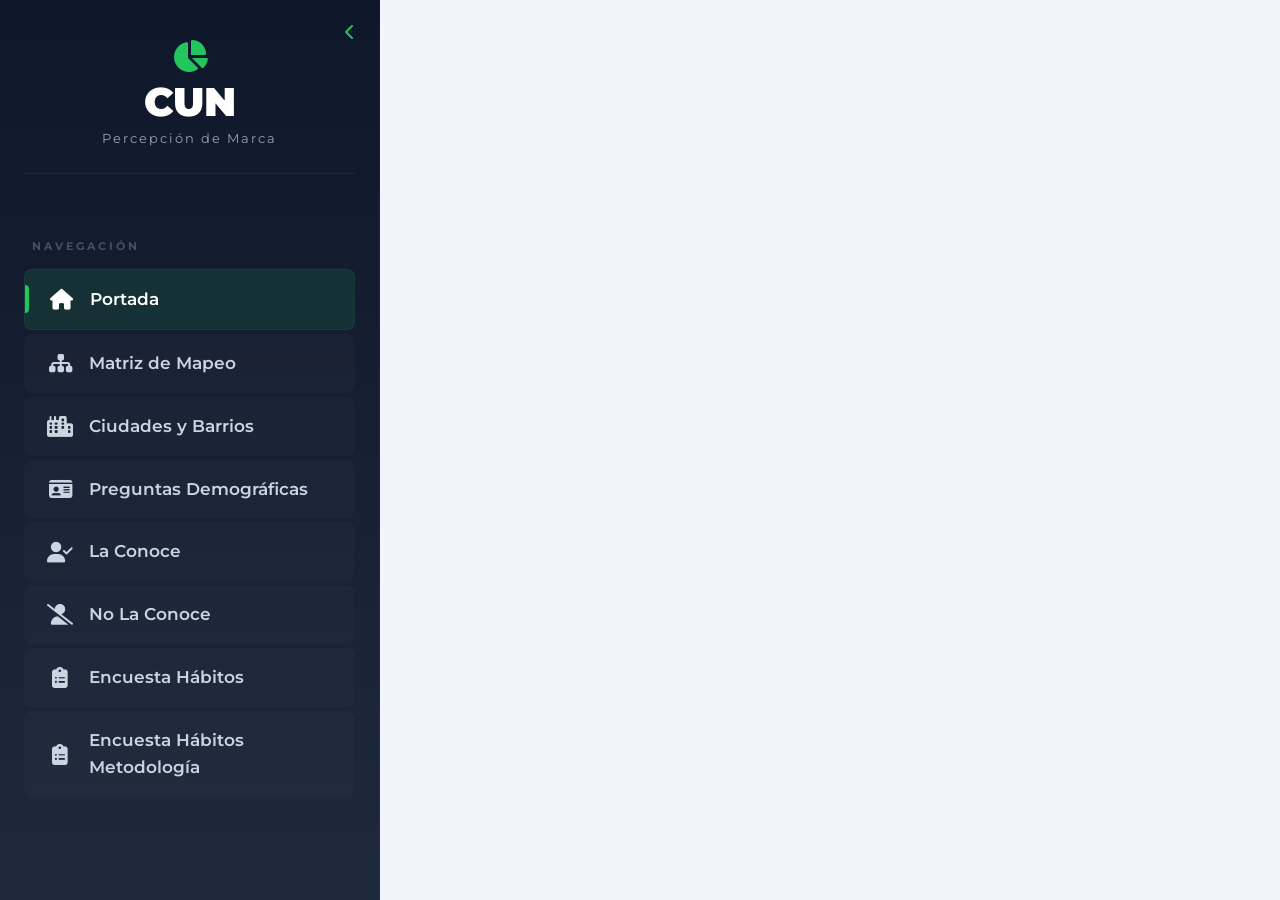
==== commit f76e9625: "arreglar matematicas" ====
--- a/components/sidebar.html
+++ b/components/sidebar.html
@@ -10,46 +10,332 @@
     <link href="https://fonts.googleapis.com/css2?family=Montserrat:wght@400;500;600;700;800;900&display=swap" rel="stylesheet">
     <link rel="stylesheet" href="https://cdnjs.cloudflare.com/ajax/libs/font-awesome/6.5.1/css/all.min.css">
     <link rel="stylesheet" href="../css/estilos.css">
+
+    <style>
+        /* ============================================================
+           BOTÓN CERRAR / ABRIR
+        ============================================================ */
+
+        .sidebar {
+            position: relative;
+            transition: all 0.3s ease;
+        }
+
+        .toggle-sidebar {
+            position: absolute;
+            top: 15px;
+            right: 12px;
+
+            width: 34px;
+            height: 34px;
+
+            border: none;
+            border-radius: 8px;
+
+            background: transparent;
+            color: var(--cun-green);
+
+            cursor: pointer;
+
+            display: flex;
+            align-items: center;
+            justify-content: center;
+
+            font-size: 16px;
+
+            transition: all 0.2s ease;
+            z-index: 10;
+        }
+
+        .toggle-sidebar:hover {
+            background: rgba(0, 128, 96, 0.10);
+            transform: scale(1.05);
+        }
+
+        /* ============================================================
+           ESTADO CERRADO
+        ============================================================ */
+
+        .sidebar.closed {
+            width: 70px;
+        }
+
+        .sidebar.closed .brand {
+            justify-content: center;
+        }
+
+        .sidebar.closed .brand .cun,
+        .sidebar.closed .brand .sub,
+        .sidebar.closed .nav-label,
+        .sidebar.closed .nav-btn {
+            font-size: 0;
+        }
+
+        .sidebar.closed .brand i {
+            margin: 0;
+            font-size: 22px;
+        }
+
+        .sidebar.closed .nav-btn {
+            display: flex;
+            justify-content: center;
+            align-items: center;
+
+            padding: 14px 0;
+        }
+
+        .sidebar.closed .nav-btn i {
+            font-size: 18px;
+            margin: 0;
+        }
+
+        .sidebar.closed .toggle-sidebar {
+            right: 18px;
+        }
+
+        /* ============================================================
+           BOTÓN DE ABRIR CUANDO ESTÁ CERRADO
+        ============================================================ */
+
+        .open-sidebar {
+            position: fixed;
+
+            top: 20px;
+            left: 10px;
+
+            width: 42px;
+            height: 42px;
+
+            border: none;
+            border-radius: 10px;
+
+            background: white;
+            color: var(--cun-green);
+
+            box-shadow: 0 4px 12px rgba(0,0,0,0.15);
+
+            cursor: pointer;
+
+            display: none;
+
+            align-items: center;
+            justify-content: center;
+
+            font-size: 18px;
+
+            z-index: 9999;
+
+            transition: all 0.2s ease;
+        }
+
+        .open-sidebar:hover {
+            transform: scale(1.05);
+        }
+
+        .open-sidebar.visible {
+            display: flex;
+        }
+    </style>
 </head>
+
 <body>
-    <div class="sidebar">
+
+    <!-- ============================================================
+         SIDEBAR
+    ============================================================ -->
+
+    <div class="sidebar" id="sidebar">
+
+        <!-- BOTÓN CERRAR -->
+        <button
+            class="toggle-sidebar"
+            id="toggleSidebar"
+            title="Cerrar menú"
+            aria-label="Cerrar menú">
+
+            <i class="fas fa-chevron-left"></i>
+
+        </button>
+
+
+        <!-- ========================================================
+             MARCA
+        ======================================================== -->
+
         <div class="brand">
+
             <i class="fas fa-chart-pie" style="color: var(--cun-green);"></i>
+
             <span class="cun">CUN</span>
-            <span class="sub">Percepción de Marca</span>
+
+            <span class="sub">
+                Percepción de Marca
+            </span>
+
         </div>
 
-        <div class="nav-label">Navegación</div>
-        
-        <a href="../index.html" target="_top" class="nav-btn active">
-            <i class="fas fa-home"></i> Portada
-        </a>
-        
-        <a href="../pages/Matriz_de_mapeo.html" target="_top" class="nav-btn">
-            <i class="fas fa-sitemap"></i> Matriz de Mapeo
-        </a>
-        
-        <a href="../pages/Ciudades_y_barrios.html" target="_top" class="nav-btn">
-            <i class="fas fa-city"></i> Ciudades y Barrios
-        </a>
-        
-        <a href="../pages/Preguntas_demograficas.html" target="_top" class="nav-btn">
-            <i class="fas fa-id-card"></i> Preguntas Demográficas
-        </a>
-        <a href="../pages/La_conoce.html" target="_top" class="nav-btn">
-            <i class="fas fa-user-check"></i> La Conoce
-        </a>
-        <a href="../pages/No_laconoce.html" target="_top" class="nav-btn">
-            <i class="fas fa-user-slash"></i> No La Conoce
-        
-
-
-        <a href="/pages/gustos_tendencias/index_gustos.html" target="_top" class="nav-btn">
-            <i class="fas fa-clipboard-list"></i> Encuesta Hábitos
-        </a>
-        <a href="/pages/gustos_tendencias/metodologia_habitos.html" target="_top" class="nav-btn">
-            <i class="fas fa-clipboard-list"></i> Encuesta Hábitos Metodología 
-        </a>
+
+        <!-- ========================================================
+             NAVEGACIÓN
+        ======================================================== -->
+
+        <div class="nav-label">
+            Navegación
+        </div>
+
+
+        <a href="../index.html"
+           target="_top"
+           class="nav-btn active">
+
+            <i class="fas fa-home"></i>
+
+            <span>Portada</span>
+
+        </a>
+
+
+        <a href="../pages/Matriz_de_mapeo.html"
+           target="_top"
+           class="nav-btn">
+
+            <i class="fas fa-sitemap"></i>
+
+            <span>Matriz de Mapeo</span>
+
+        </a>
+
+
+        <a href="../pages/Ciudades_y_barrios.html"
+           target="_top"
+           class="nav-btn">
+
+            <i class="fas fa-city"></i>
+
+            <span>Ciudades y Barrios</span>
+
+        </a>
+
+
+        <a href="../pages/Preguntas_demograficas.html"
+           target="_top"
+           class="nav-btn">
+
+            <i class="fas fa-id-card"></i>
+
+            <span>Preguntas Demográficas</span>
+
+        </a>
+
+
+        <a href="../pages/La_conoce.html"
+           target="_top"
+           class="nav-btn">
+
+            <i class="fas fa-user-check"></i>
+
+            <span>La Conoce</span>
+
+        </a>
+
+
+        <a href="../pages/No_laconoce.html"
+           target="_top"
+           class="nav-btn">
+
+            <i class="fas fa-user-slash"></i>
+
+            <span>No La Conoce</span>
+
+        </a>
+
+
+        <a href="/pages/gustos_tendencias/index_gustos.html"
+           target="_top"
+           class="nav-btn">
+
+            <i class="fas fa-clipboard-list"></i>
+
+            <span>Encuesta Hábitos</span>
+
+        </a>
+
+
+        <a href="/pages/gustos_tendencias/metodologia_habitos.html"
+           target="_top"
+           class="nav-btn">
+
+            <i class="fas fa-clipboard-list"></i>
+
+            <span>Encuesta Hábitos Metodología</span>
+
+        </a>
+
     </div>
+
+
+    <!-- ============================================================
+         BOTÓN PARA VOLVER A ABRIR
+    ============================================================ -->
+
+    <button
+        class="open-sidebar"
+        id="openSidebar"
+        title="Abrir menú"
+        aria-label="Abrir menú">
+
+        <i class="fas fa-chevron-right"></i>
+
+    </button>
+
+
+    <!-- ============================================================
+         JAVASCRIPT
+    ============================================================ -->
+
+    <script>
+
+        const sidebar = document.getElementById("sidebar");
+        const toggleSidebar = document.getElementById("toggleSidebar");
+        const openSidebar = document.getElementById("openSidebar");
+
+
+        /* ============================================================
+           CERRAR SIDEBAR
+        ============================================================ */
+
+        toggleSidebar.addEventListener("click", function () {
+
+            sidebar.classList.add("closed");
+
+            openSidebar.classList.add("visible");
+
+            toggleSidebar.innerHTML =
+                '<i class="fas fa-chevron-right"></i>';
+
+            toggleSidebar.title = "Abrir menú";
+
+        });
+
+
+        /* ============================================================
+           ABRIR SIDEBAR
+        ============================================================ */
+
+        openSidebar.addEventListener("click", function () {
+
+            sidebar.classList.remove("closed");
+
+            openSidebar.classList.remove("visible");
+
+            toggleSidebar.innerHTML =
+                '<i class="fas fa-chevron-left"></i>';
+
+            toggleSidebar.title = "Cerrar menú";
+
+        });
+
+    </script>
+
 </body>
 </html>
